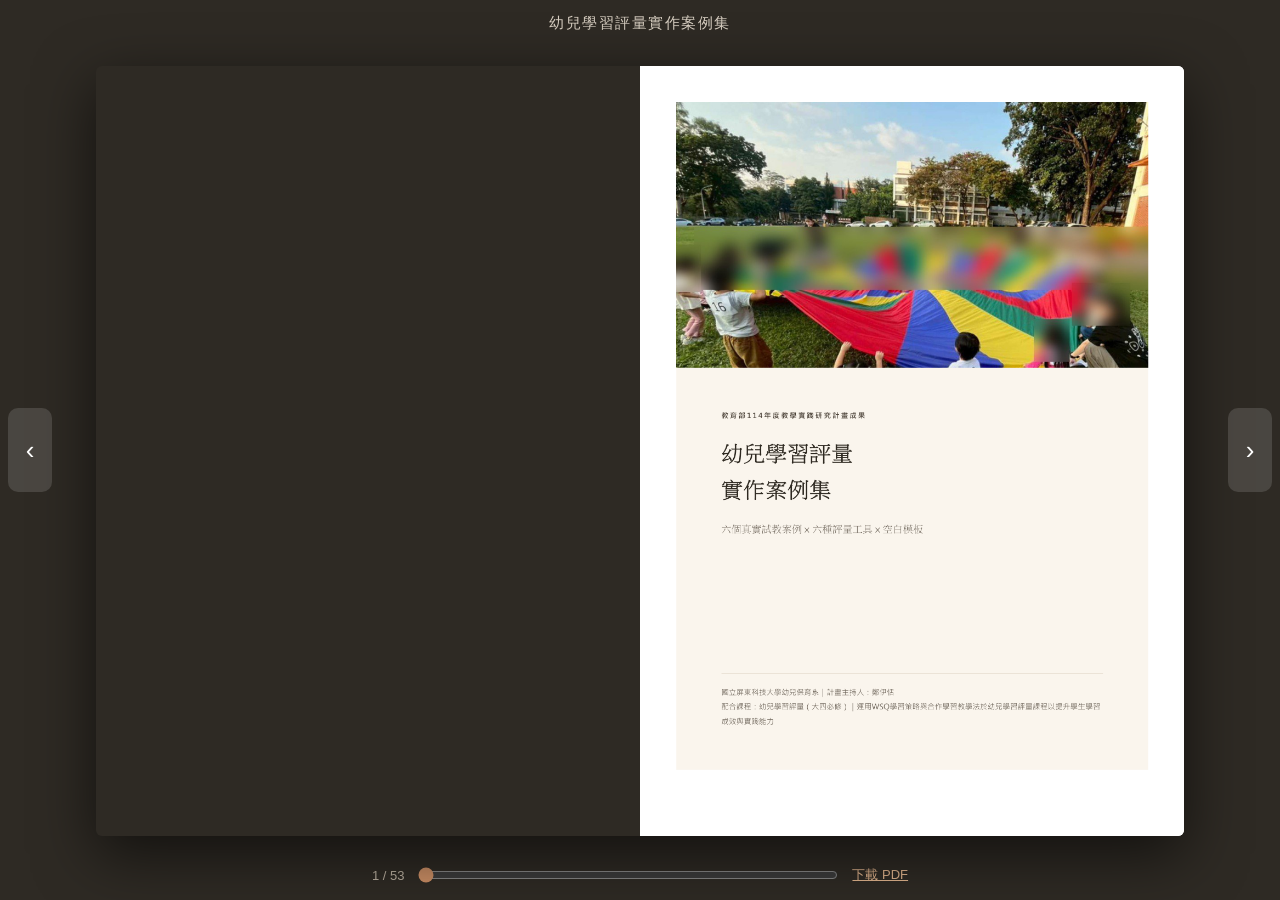
==== ebook/index.html @ aee67ffb "幼兒學習評量實作案例館：114年教學實踐研究計畫成果網站 Co-Authored-By: Claude Fable 5 <noreply@anthropic.com>" ====
<!DOCTYPE html>
<html lang="zh-Hant">
<head>
<meta charset="utf-8">
<meta name="viewport" content="width=device-width, initial-scale=1">
<title>幼兒學習評量實作案例集｜翻頁電子書</title>
<style>
* { box-sizing: border-box; margin: 0; }
body { background: #2e2a24; font-family: "Microsoft JhengHei", sans-serif; min-height: 100vh; display: flex; flex-direction: column; }
header { color: #d8cfc2; text-align: center; padding: 14px 16px 6px; font-size: 15px; letter-spacing: .1em; }
.stage { flex: 1; display: grid; place-items: center; padding: 10px 56px 6px; perspective: 2600px; }
.book { position: relative; display: flex; box-shadow: 0 18px 60px #0009; border-radius: 6px; }
.leaf { background: #fff; overflow: hidden; }
.leaf img { display: block; height: 100%; width: auto; }
.leaf.left { border-radius: 6px 0 0 6px; }
.leaf.right { border-radius: 0 6px 6px 0; }
.single .leaf { border-radius: 6px; }
.flipper { position: absolute; top: 0; bottom: 0; width: 50%; left: 50%; transform-origin: left center; transform-style: preserve-3d; pointer-events: none; z-index: 5; }
.flipper .face { position: absolute; inset: 0; backface-visibility: hidden; background: #fff; overflow: hidden; }
.flipper .face img { display: block; height: 100%; width: auto; }
.flipper .back { transform: rotateY(180deg); }
.flipper.go { transition: transform .55s ease; }
.arrow { position: fixed; top: 50%; transform: translateY(-50%); width: 44px; height: 84px; border: none; border-radius: 10px; background: #ffffff22; color: #fff; font-size: 26px; cursor: pointer; z-index: 20; }
.arrow:hover { background: #ffffff44; }
#prev { left: 8px; } #next { right: 8px; }
footer { display: flex; align-items: center; gap: 14px; justify-content: center; padding: 8px 16px 16px; color: #b9ae9f; font-size: 13px; }
input[type=range] { width: min(420px, 60vw); accent-color: #c98d64; }
a.dl { color: #e0b48d; }
@media (max-width: 700px) { .stage { padding: 8px 48px; } }
</style>
</head>
<body>
<header>幼兒學習評量實作案例集</header>
<div class="stage"><div class="book" id="book"></div></div>
<button class="arrow" id="prev" aria-label="上一頁">‹</button>
<button class="arrow" id="next" aria-label="下一頁">›</button>
<footer>
<span id="ind"></span>
<input type="range" id="slider" min="0" max="0" value="0">
<a class="dl" href="../assets/downloads/幼兒學習評量實作案例集.pdf" download>下載 PDF</a>
</footer>
<script>
var N = 53;
var pad = function (i) { return (i < 10 ? "0" : "") + i; };
var src = function (i) { return "pages/" + pad(i) + ".png"; };
var book = document.getElementById("book");
var slider = document.getElementById("slider");
var ind = document.getElementById("ind");
var cur = 0;          // 目前左頁（雙頁模式）或目前頁（單頁模式）
var busy = false;

function isSingle() { return window.innerWidth < 700 || window.innerWidth < window.innerHeight * 0.9; }

function pageH() {
  var h = Math.min(window.innerHeight - 130, (isSingle() ? (window.innerWidth - 60) : (window.innerWidth - 130) / 2) * 297 / 210);
  return Math.max(h, 220);
}

function render() {
  var h = pageH();
  book.innerHTML = "";
  book.classList.toggle("single", isSingle());
  if (isSingle()) {
    var d = document.createElement("div");
    d.className = "leaf";
    d.style.height = h + "px";
    d.innerHTML = '<img src="' + src(cur) + '">';
    book.appendChild(d);
  } else {
    // 書本式：封面單獨顯示於右側
    var leftI = cur === 0 ? null : (cur % 2 === 1 ? cur : cur - 1);
    var rightI = cur === 0 ? 0 : (leftI + 1 < N ? leftI + 1 : null);
    var L = document.createElement("div");
    L.className = "leaf left";
    L.style.height = h + "px";
    L.style.width = (h * 210 / 297) + "px";
    if (leftI !== null) L.innerHTML = '<img src="' + src(leftI) + '">'; else L.style.background = "transparent";
    var R = document.createElement("div");
    R.className = "leaf right";
    R.style.height = h + "px";
    R.style.width = (h * 210 / 297) + "px";
    if (rightI !== null) R.innerHTML = '<img src="' + src(rightI) + '">'; else R.style.background = "transparent";
    book.appendChild(L); book.appendChild(R);
  }
  slider.max = N - 1;
  slider.value = cur;
  ind.textContent = (cur + 1) + " / " + N;
}

function step(dir) {
  if (busy) return;
  var nx;
  if (isSingle()) {
    nx = cur + dir;
    if (nx < 0 || nx >= N) return;
    cur = nx; render(); return;
  }
  nx = cur === 0 ? (dir > 0 ? 1 : 0) : cur + dir * 2;
  if (dir > 0 && cur === 0) nx = 1;
  if (dir < 0 && cur === 1) nx = 0;
  if (nx < 0 || nx >= N) return;
  animate(dir, nx);
}

function animate(dir, nx) {
  var h = pageH(), w = h * 210 / 297;
  var flipper = document.createElement("div");
  flipper.className = "flipper";
  var fFront = document.createElement("div"); fFront.className = "face front";
  var fBack = document.createElement("div"); fBack.className = "face back";
  if (dir > 0) {
    var ri = cur === 0 ? 0 : cur + 1;
    fFront.innerHTML = ri < N ? '<img style="height:' + h + 'px" src="' + src(ri) + '">' : "";
    fBack.innerHTML = nx < N ? '<img style="height:' + h + 'px" src="' + src(nx) + '">' : "";
    flipper.style.transform = "rotateY(0deg)";
  } else {
    fFront.innerHTML = cur > 0 ? '<img style="height:' + h + 'px" src="' + src(cur) + '">' : "";
    var backI = nx === 0 ? 0 : nx + 1;
    fBack.innerHTML = '<img style="height:' + h + 'px" src="' + src(backI < N ? backI : N - 1) + '">';
    flipper.style.transform = "rotateY(-180deg)";
  }
  flipper.appendChild(fFront); flipper.appendChild(fBack);
  book.appendChild(flipper);
  busy = true;
  requestAnimationFrame(function () {
    flipper.classList.add("go");
    flipper.style.transform = dir > 0 ? "rotateY(-180deg)" : "rotateY(0deg)";
  });
  setTimeout(function () { cur = nx; busy = false; render(); }, 580);
}

document.getElementById("next").onclick = function () { step(1); };
document.getElementById("prev").onclick = function () { step(-1); };
document.addEventListener("keydown", function (e) {
  if (e.key === "ArrowRight" || e.key === "PageDown") step(1);
  if (e.key === "ArrowLeft" || e.key === "PageUp") step(-1);
});
slider.oninput = function () {
  cur = +slider.value;
  if (!isSingle() && cur > 0 && cur % 2 === 0) cur -= 1;
  render();
};
var sx = null;
document.addEventListener("touchstart", function (e) { sx = e.touches[0].clientX; });
document.addEventListener("touchend", function (e) {
  if (sx === null) return;
  var dx = e.changedTouches[0].clientX - sx;
  if (Math.abs(dx) > 40) step(dx < 0 ? 1 : -1);
  sx = null;
});
window.addEventListener("resize", render);
// 預載
for (var i = 0; i < N; i++) { var im = new Image(); im.src = src(i); }
render();
</script>
</body>
</html>
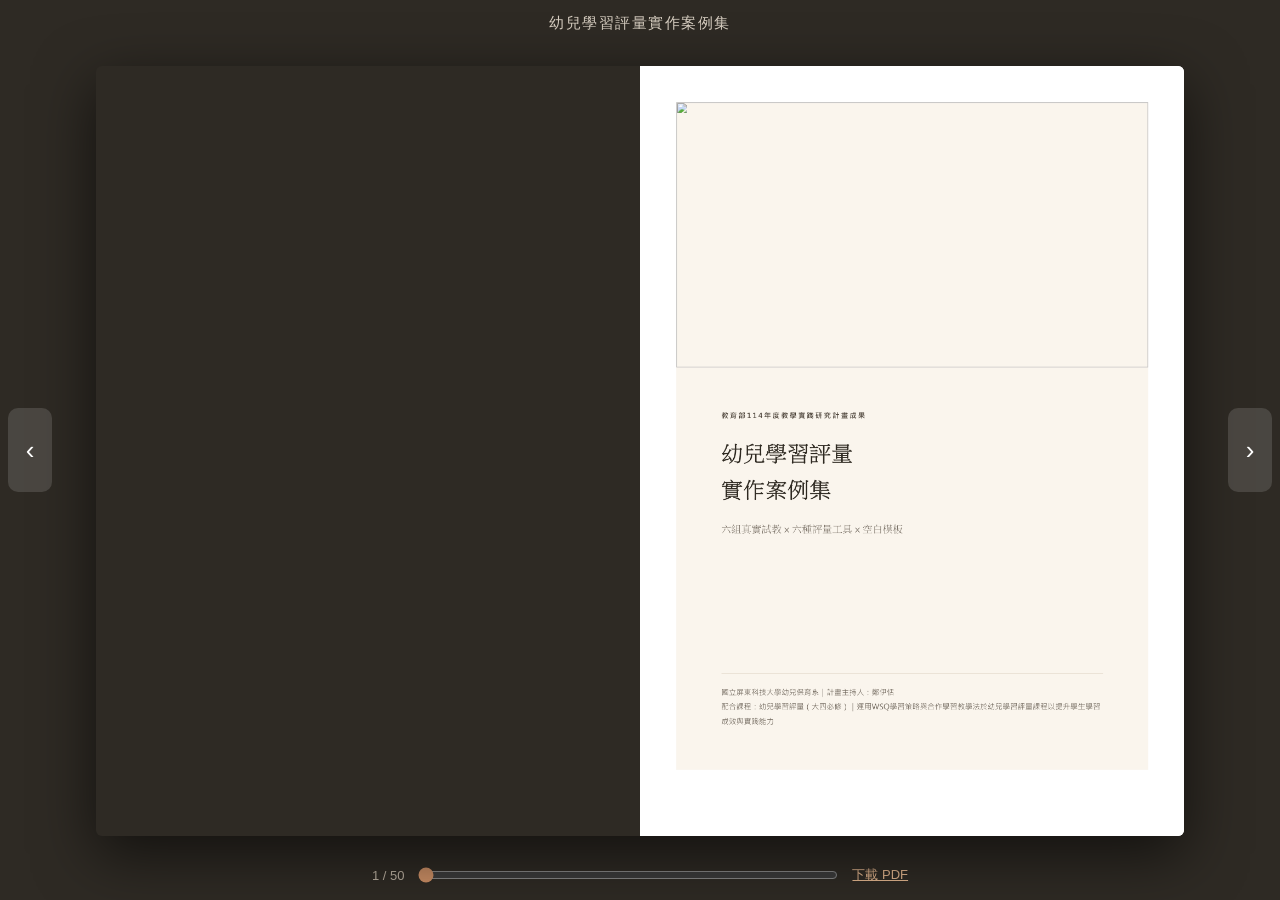
==== commit 9ac7ce5c: "內容修訂：大班兩案合併為一、WSQ下載僅留通用模板、業界專家名單更新；電子書同步 Co-Authored-By: Claude Fable 5 <noreply@anthropic.com>" ====
--- a/ebook/index.html
+++ b/ebook/index.html
@@ -40,7 +40,7 @@
 <a class="dl" href="../assets/downloads/幼兒學習評量實作案例集.pdf" download>下載 PDF</a>
 </footer>
 <script>
-var N = 53;
+var N = 50;
 var pad = function (i) { return (i < 10 ? "0" : "") + i; };
 var src = function (i) { return "pages/" + pad(i) + ".png"; };
 var book = document.getElementById("book");
